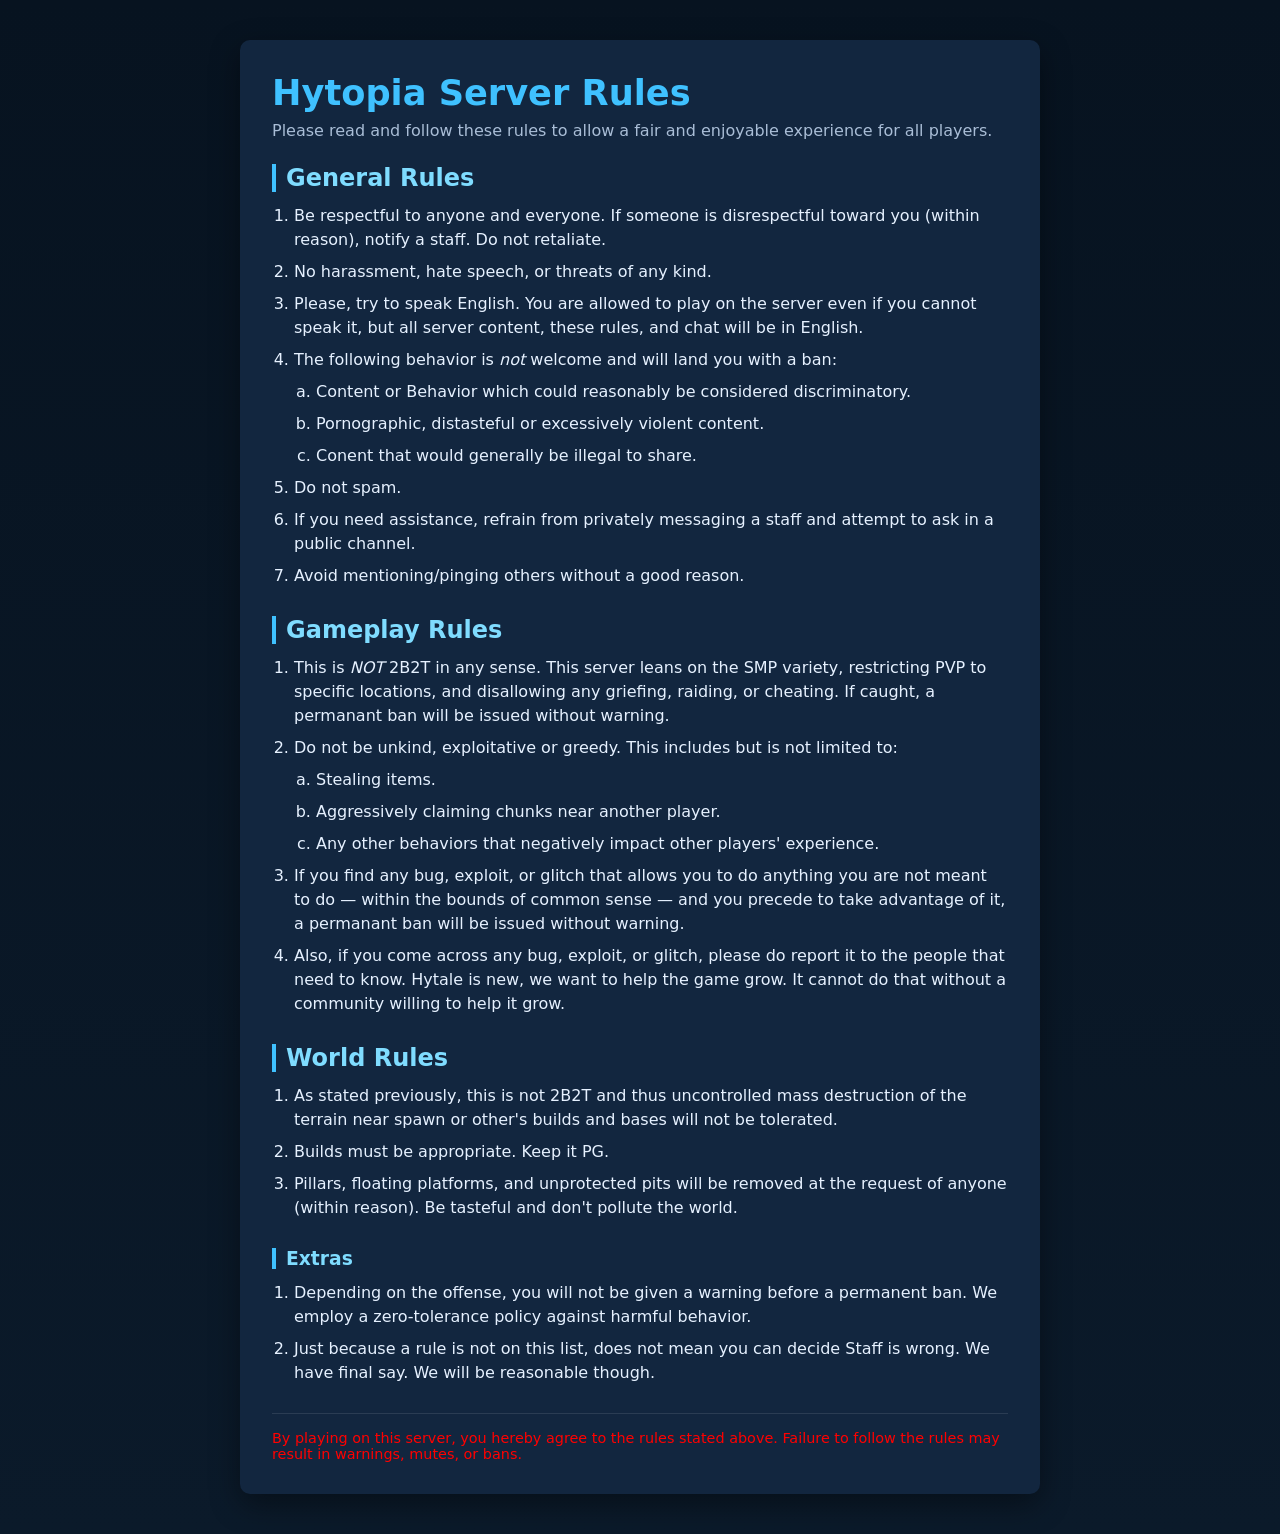
==== hytopia/rules.html @ 87a6e2d1 "hytopia rueles" ====
<!DOCTYPE html>
<html lang="en">
<head>
    <meta charset="UTF-8">
    <title>Server Rules</title>
    <link rel="stylesheet" href="rules.css">
</head>
<body>
    <main class="container">
        <h1>Hytopia Server Rules</h1>
        <p class="subtitle">Please read and follow these rules to allow a fair and enjoyable experience for all players.</p>

        <section class="rules">
            <h2>General Rules</h2>
            <ol>
                <li>Be respectful to anyone and everyone. If someone is disrespectful toward you (within reason), notify a staff. Do not retaliate.</li>
                <li>No harassment, hate speech, or threats of any kind.</li>
                <li>Please, try to speak English. You are allowed to play on the server even if you cannot speak it, but all server content, these rules, and chat will be in English.</li>
                <li>The following behavior is <i>not</i> welcome and will land you with a ban:</li>
                <ol type="a">
                    <li>Content or Behavior which could reasonably be considered discriminatory.</li>
                    <li>Pornographic, distasteful or excessively violent content.</li>
                    <li>Conent that would generally be illegal to share.</li>
                </ol>
                <li>Do not spam.</li>
                <li>If you need assistance, refrain from privately messaging a staff and attempt to ask in a public channel.</li>
                <li>Avoid mentioning/pinging others without a good reason.</li>
            </ol>
        </section>

        <section class="rules">
            <h2>Gameplay Rules</h2>
            <ol>
                <li>This is <i>NOT</i> 2B2T in any sense. This server leans on the SMP variety, restricting PVP to specific locations, and disallowing any griefing, raiding, or cheating. If caught, a permanant ban will be issued without warning.</li>
                <li>Do not be unkind, exploitative or greedy. This includes but is not limited to:</li>
                <ol type="a">
                    <li>Stealing items.</li>
                    <li>Aggressively claiming chunks near another player.</li>
                    <li>Any other behaviors that negatively impact other players' experience.</li>
                </ol>
                <li>If you find any bug, exploit, or glitch that allows you to do anything you are not meant to do &#8212 within the bounds of common sense &#8212 and you precede to take advantage of it, a permanant ban will be issued without warning.</li>
                <li>Also, if you come across any bug, exploit, or glitch, please do report it to the people that need to know. Hytale is new, we want to help the game grow. It cannot do that without a community willing to help it grow.</li>
            </ol>
        </section>

        <section class="rules">
            <h2>World Rules</h2>
            <ol>
                <li>As stated previously, this is not 2B2T and thus uncontrolled mass destruction of the terrain near spawn or other's builds and bases will not be tolerated.</li>
                <li>Builds must be appropriate. Keep it PG.</li>
                <li>Pillars, floating platforms, and unprotected pits will be removed at the request of anyone (within reason). Be tasteful and don't pollute the world.</li>
            </ol>
        </section>

        <section class="rules">
            <h3>Extras</h3>
            <ol>
                <li>Depending on the offense, you will not be given a warning before a permanent ban. We employ a zero-tolerance policy against harmful behavior.</li>
                <li>Just because a rule is not on this list, does not mean you can decide Staff is wrong. We have final say. We will be reasonable though.</li>
            </ol>
        </section>

        <footer>
            <p><span style="color: red; font-style: bold;">By playing on this server, you hereby agree to the rules stated above. Failure to follow the rules may result in warnings, mutes, or bans.</span></p>
        </footer>
    </main>
</body>
</html>
---- hytopia/rules.css ----
:root {
    /* Hytale-inspired colors */
    --bg-dark: #0b1a2a;
    --bg-panel: #12263f;
    --accent: #3fc1ff;
    --accent-soft: #7fdcff;
    --text-main: #e6f1ff;
    --text-muted: #a9bdd6;
}

* {
    box-sizing: border-box;
    margin: 0;
    padding: 0;
}

body {
    font-family: "Segoe UI", system-ui, sans-serif;
    background: linear-gradient(180deg, #071320, var(--bg-dark));
    color: var(--text-main);
    min-height: 100vh;
    padding: 40px 16px;
}

.container {
    max-width: 800px;
    margin: 0 auto;
    background: var(--bg-panel);
    border-radius: 10px;
    padding: 32px;
    box-shadow: 0 10px 30px rgba(0, 0, 0, 0.4);
}

h1 {
    color: var(--accent);
    font-size: 2.2rem;
    margin-bottom: 8px;
}

.subtitle {
    color: var(--text-muted);
    margin-bottom: 24px;
}

.rules {
    margin-bottom: 28px;
}

.rules h2 {
    color: var(--accent-soft);
    margin-bottom: 12px;
    border-left: 4px solid var(--accent);
    padding-left: 10px;
}

.rules h3 {
    color: var(--accent-soft);
    margin-bottom: 12px;
    border-left: 4px solid var(--accent);
    padding-left: 10px;
}

.rules ol {
    padding-left: 22px;
}

.rules li {
    margin-bottom: 8px;
    line-height: 1.5;
}

footer {
    border-top: 1px solid rgba(255, 255, 255, 0.1);
    padding-top: 16px;
    color: var(--text-muted);
    font-size: 0.9rem;
}
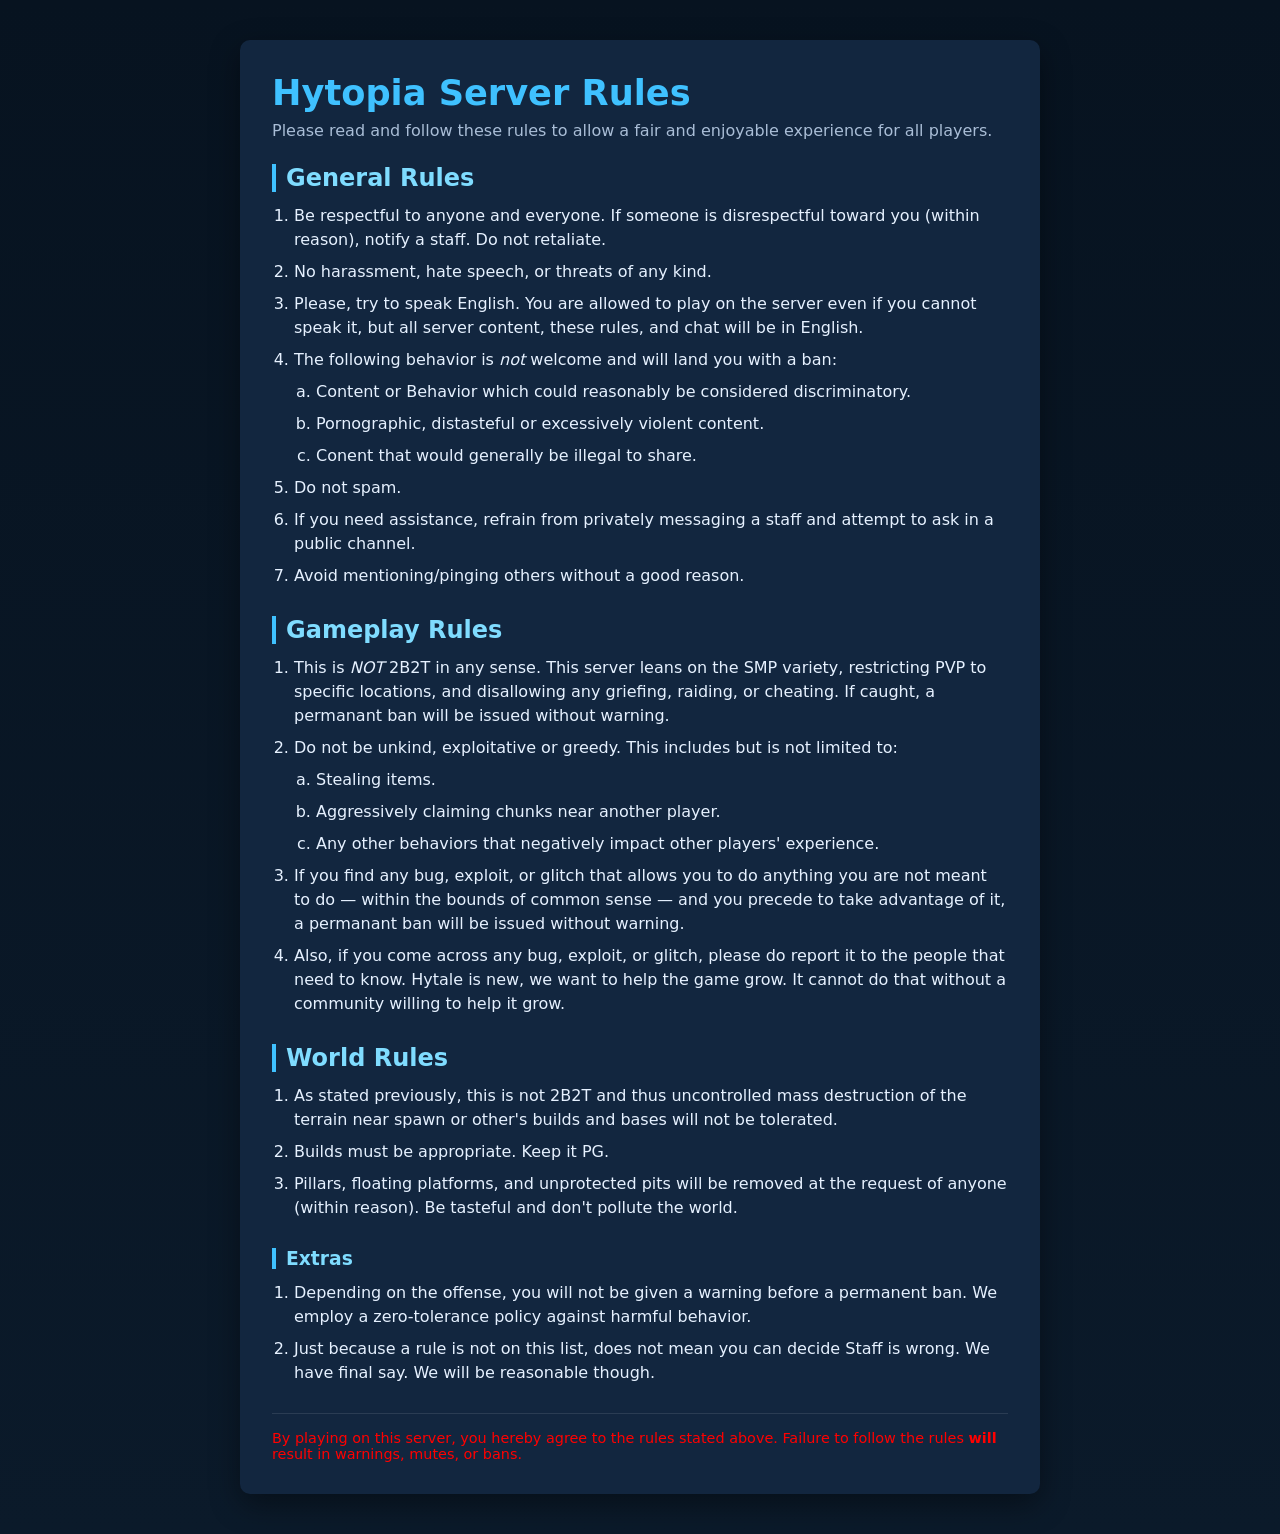
==== commit f462e114: "e" ====
--- a/hytopia/rules.html
+++ b/hytopia/rules.html
@@ -61,7 +61,7 @@
         </section>
 
         <footer>
-            <p><span style="color: red; font-style: bold;">By playing on this server, you hereby agree to the rules stated above. Failure to follow the rules may result in warnings, mutes, or bans.</span></p>
+            <p><span style="color: red; font-style: bold;">By playing on this server, you hereby agree to the rules stated above. Failure to follow the rules <b>will</b> result in warnings, mutes, or bans.</span></p>
         </footer>
     </main>
 </body>
--- a/hytopia/rules.css
+++ b/hytopia/rules.css
@@ -1,5 +1,4 @@
 :root {
-    /* Hytale-inspired colors */
     --bg-dark: #0b1a2a;
     --bg-panel: #12263f;
     --accent: #3fc1ff;
